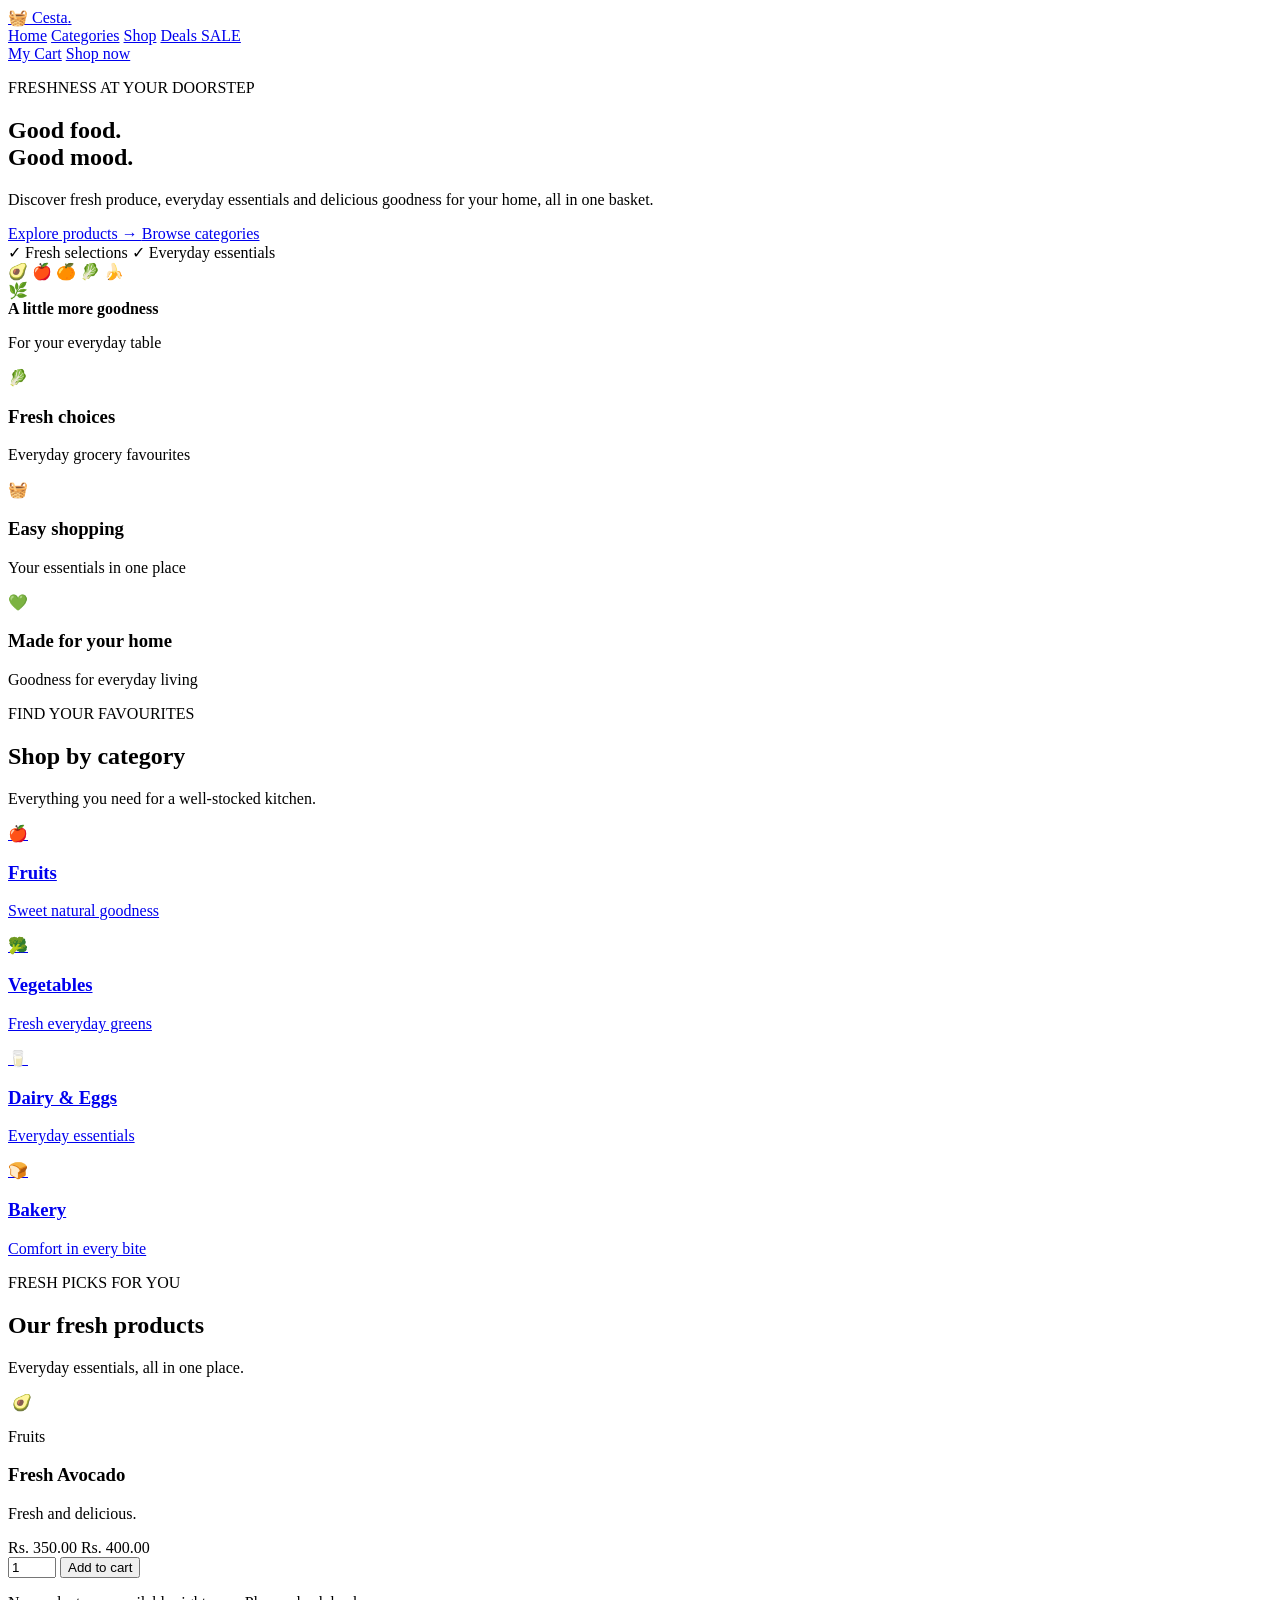
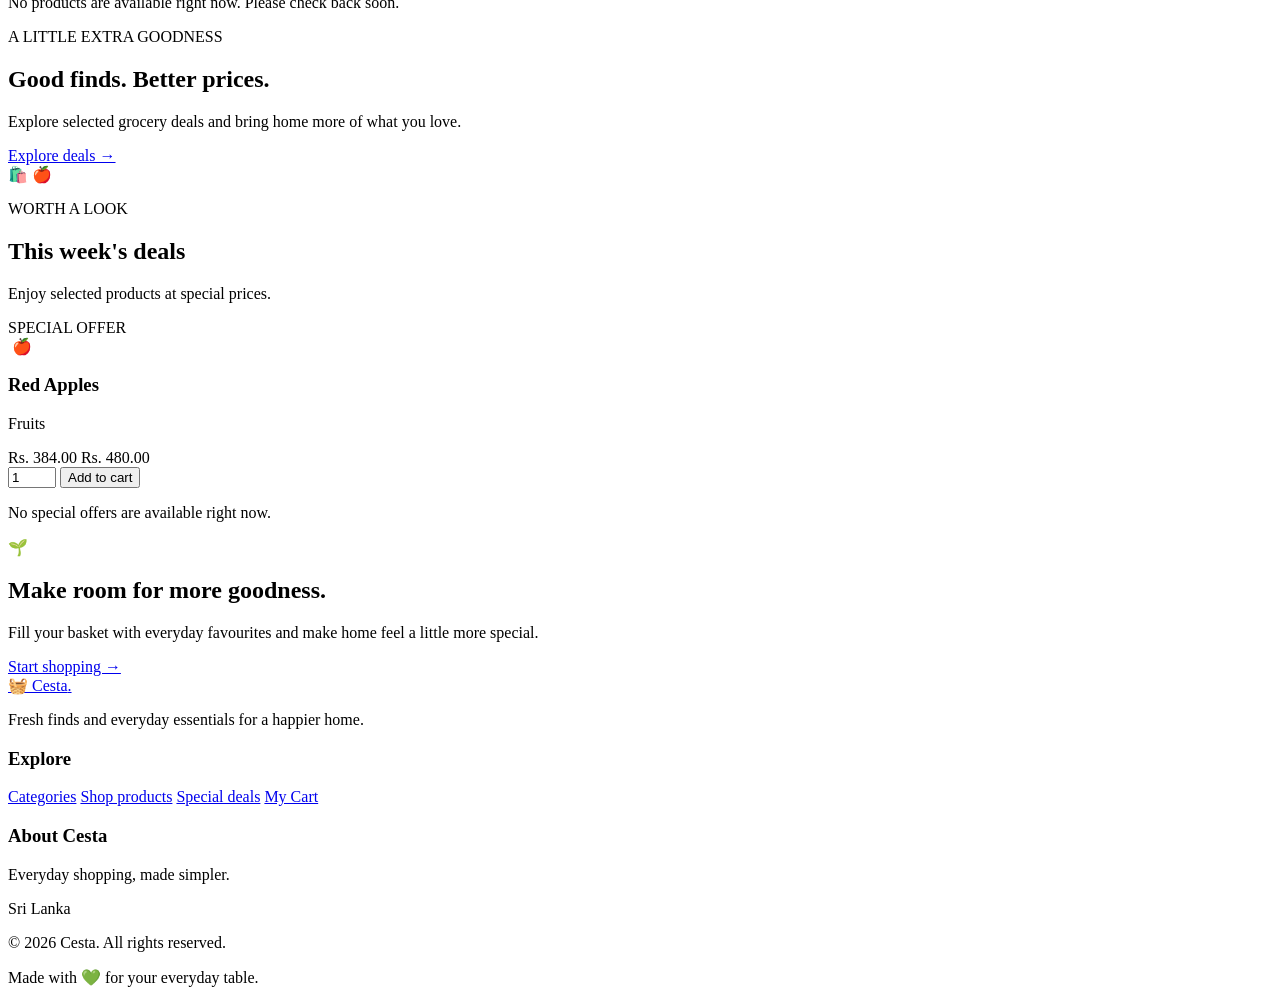
==== src/main/resources/templates/index.html @ f55c7b5a "Initial commit: Cesta Basket application" ====
<!DOCTYPE html>
<html lang="en" xmlns:th="http://www.thymeleaf.org">

<head>
    <meta charset="UTF-8">
    <meta name="viewport" content="width=device-width, initial-scale=1.0">

    <title>Cesta | Fresh Groceries, Delivered with Care</title>

    <meta name="description"
          content="Shop fresh fruits, vegetables, dairy and everyday groceries at Cesta.">

    <link rel="stylesheet" th:href="@{/css/style.css}">
</head>

<body>

<!-- ==================== NAVBAR ==================== -->
<header class="site-header">
    <div class="navbar">

        <a href="/" class="logo">
            <span class="logo-icon">🧺</span>
            <span>Cesta<span class="logo-dot">.</span></span>
        </a>

        <nav class="main-nav">
            <a href="/">Home</a>
            <a href="#categories">Categories</a>
            <a href="#products">Shop</a>
            <a href="#deals">Deals <span class="nav-deal">SALE</span></a>
        </nav>

        <div class="nav-actions">
            <a href="/cart" class="nav-shop-button">My Cart</a>
            <a href="#products" class="nav-shop-button">Shop now</a>
        </div>

    </div>
</header>

<main>

    <!-- ==================== HERO ==================== -->
    <section class="hero">
        <div class="hero-content">

            <p class="eyebrow">FRESHNESS AT YOUR DOORSTEP</p>

            <h1>
                Good food.<br>
                <span>Good mood.</span>
            </h1>

            <p class="hero-description">
                Discover fresh produce, everyday essentials and
                delicious goodness for your home, all in one basket.
            </p>

            <div class="hero-actions">
                <a href="#products" class="primary-button">
                    Explore products →
                </a>

                <a href="#categories" class="secondary-button">
                    Browse categories
                </a>
            </div>

            <div class="hero-trust">
                <span>✓ Fresh selections</span>
                <span>✓ Everyday essentials</span>
            </div>

        </div>

        <div class="hero-visual">
            <div class="hero-circle">
                <span class="hero-emoji">🥑</span>
                <span class="floating-fruit fruit-one">🍎</span>
                <span class="floating-fruit fruit-two">🍊</span>
                <span class="floating-fruit fruit-three">🥬</span>
                <span class="floating-fruit fruit-four">🍌</span>
            </div>

            <div class="hero-note">
                <span class="note-icon">🌿</span>
                <div>
                    <strong>A little more goodness</strong>
                    <p>For your everyday table</p>
                </div>
            </div>
        </div>
    </section>

    <!-- ==================== BENEFITS ==================== -->
    <section class="benefits">

        <div class="benefit-item">
            <span class="benefit-icon">🥬</span>
            <div>
                <h3>Fresh choices</h3>
                <p>Everyday grocery favourites</p>
            </div>
        </div>

        <div class="benefit-item">
            <span class="benefit-icon">🧺</span>
            <div>
                <h3>Easy shopping</h3>
                <p>Your essentials in one place</p>
            </div>
        </div>

        <div class="benefit-item">
            <span class="benefit-icon">💚</span>
            <div>
                <h3>Made for your home</h3>
                <p>Goodness for everyday living</p>
            </div>
        </div>

    </section>

    <!-- ==================== CATEGORIES ==================== -->
    <section class="categories-section" id="categories">

        <div class="section-heading">
            <p class="eyebrow">FIND YOUR FAVOURITES</p>
            <h2>Shop by category</h2>
            <p>Everything you need for a well-stocked kitchen.</p>
        </div>

        <div class="category-grid">

            <a href="#products" class="category-card">
                <div class="category-image category-fruits">🍎</div>
                <h3>Fruits</h3>
                <p>Sweet natural goodness</p>
            </a>

            <a href="#products" class="category-card">
                <div class="category-image category-vegetables">🥦</div>
                <h3>Vegetables</h3>
                <p>Fresh everyday greens</p>
            </a>

            <a href="#products" class="category-card">
                <div class="category-image category-dairy">🥛</div>
                <h3>Dairy &amp; Eggs</h3>
                <p>Everyday essentials</p>
            </a>

            <a href="#products" class="category-card">
                <div class="category-image category-bakery">🍞</div>
                <h3>Bakery</h3>
                <p>Comfort in every bite</p>
            </a>

        </div>
    </section>

    <!-- ==================== PRODUCTS ==================== -->
    <section class="products-section" id="products">

        <div class="section-heading">
            <p class="eyebrow">FRESH PICKS FOR YOU</p>
            <h2>Our fresh products</h2>
            <p>Everyday essentials, all in one place.</p>
        </div>

        <div class="product-grid">

            <article class="product-card"
                     th:each="product : ${products}">

                <div class="product-image">

                    <img th:if="${product.imagePath != null and !product.imagePath.isEmpty()}"
                         th:src="${product.imagePath}"
                         th:alt="${product.name}"
                         class="product-photo">

                    <span th:unless="${product.imagePath != null and !product.imagePath.isEmpty()}"
                          th:text="${product.imageEmoji}">🥑</span>

                </div>

                <div class="product-info">

                    <p class="product-category"
                       th:text="${product.category}">Fruits</p>

                    <h3 th:text="${product.name}">Fresh Avocado</h3>

                    <p class="product-description"
                       th:text="${product.description}">
                        Fresh and delicious.
                    </p>

                    <div class="product-price">

                        <span class="current-price"
                              th:text="${'Rs. ' + #numbers.formatDecimal(product.price, 1, 'COMMA', 2, 'POINT')}">
                            Rs. 350.00
                        </span>

                        <span class="old-price"
                              th:if="${product.originalPrice != null and product.originalPrice.compareTo(product.price) > 0}"
                              th:text="${'Rs. ' + #numbers.formatDecimal(product.originalPrice, 1, 'COMMA', 2, 'POINT')}">
                            Rs. 400.00
                        </span>

                    </div>

                    <!-- WORKING ADD TO CART FORM -->
                    <form th:action="@{/cart/add}" method="post">

                        <input type="hidden"
                               name="productId"
                               th:value="${product.id}">

                        <input type="number"
                               name="quantity"
                               value="1"
                               min="1"
                               max="99"
                               aria-label="Quantity">

                        <button class="add-to-cart" type="submit">
                            Add to cart
                        </button>

                    </form>

                </div>
            </article>

        </div>

        <p class="empty-message"
           th:if="${#lists.isEmpty(products)}">
            No products are available right now. Please check back soon.
        </p>

    </section>

    <!-- ==================== DEALS ==================== -->
    <section class="deals-section" id="deals">

        <div class="deals-banner">

            <div class="deals-banner-content">
                <p class="eyebrow">A LITTLE EXTRA GOODNESS</p>

                <h2>Good finds. <span>Better prices.</span></h2>

                <p>
                    Explore selected grocery deals and bring home
                    more of what you love.
                </p>

                <a href="#deal-products" class="primary-button">
                    Explore deals →
                </a>
            </div>

            <div class="deals-banner-art">
                <span>🛍️</span>
                <span class="deal-art-fruit">🍎</span>
            </div>

        </div>

        <div class="section-heading deals-heading" id="deal-products">
            <p class="eyebrow">WORTH A LOOK</p>
            <h2>This week's deals</h2>
            <p>Enjoy selected products at special prices.</p>
        </div>

        <div class="deal-grid">

            <article class="deal-card"
                     th:each="product : ${deals}">

                <span class="deal-badge">SPECIAL OFFER</span>

                <div class="deal-image">

                    <img th:if="${product.imagePath != null and !product.imagePath.isEmpty()}"
                         th:src="${product.imagePath}"
                         th:alt="${product.name}"
                         class="product-photo">

                    <span th:unless="${product.imagePath != null and !product.imagePath.isEmpty()}"
                          th:text="${product.imageEmoji}">🍎</span>

                </div>

                <h3 th:text="${product.name}">Red Apples</h3>

                <p class="product-category"
                   th:text="${product.category}">Fruits</p>

                <div class="deal-prices">

                    <span class="current-price"
                          th:text="${'Rs. ' + #numbers.formatDecimal(product.price, 1, 'COMMA', 2, 'POINT')}">
                        Rs. 384.00
                    </span>

                    <span class="old-price"
                          th:if="${product.originalPrice != null and product.originalPrice.compareTo(product.price) > 0}"
                          th:text="${'Rs. ' + #numbers.formatDecimal(product.originalPrice, 1, 'COMMA', 2, 'POINT')}">
                        Rs. 480.00
                    </span>

                </div>

                <!-- WORKING ADD TO CART FORM -->
                <form th:action="@{/cart/add}" method="post">

                    <input type="hidden"
                           name="productId"
                           th:value="${product.id}">

                    <input type="number"
                           name="quantity"
                           value="1"
                           min="1"
                           max="99"
                           aria-label="Quantity">

                    <button class="add-to-cart" type="submit">
                        Add to cart
                    </button>

                </form>

            </article>

        </div>

        <p class="empty-message"
           th:if="${#lists.isEmpty(deals)}">
            No special offers are available right now.
        </p>

    </section>

    <!-- ==================== CALL TO ACTION ==================== -->
    <section class="closing-section">

        <div class="closing-content">
            <span class="closing-icon">🌱</span>

            <h2>Make room for more goodness.</h2>

            <p>
                Fill your basket with everyday favourites
                and make home feel a little more special.
            </p>

            <a href="#products" class="primary-button">
                Start shopping →
            </a>
        </div>

    </section>

</main>

<!-- ==================== FOOTER ==================== -->
<footer class="site-footer">

    <div class="footer-main">

        <div class="footer-brand">

            <a href="/" class="logo">
                <span class="logo-icon">🧺</span>
                <span>Cesta<span class="logo-dot">.</span></span>
            </a>

            <p>
                Fresh finds and everyday essentials
                for a happier home.
            </p>

        </div>

        <div class="footer-links">
            <h3>Explore</h3>
            <a href="#categories">Categories</a>
            <a href="#products">Shop products</a>
            <a href="#deals">Special deals</a>
            <a href="/cart">My Cart</a>
        </div>

        <div class="footer-links">
            <h3>About Cesta</h3>
            <p>Everyday shopping, made simpler.</p>
            <p>Sri Lanka</p>
        </div>

    </div>

    <div class="footer-bottom">

        <p>
            © <span th:text="${#dates.year(#dates.createNow())}">2026</span>
            Cesta. All rights reserved.
        </p>

        <p>Made with 💚 for your everyday table.</p>

    </div>

</footer>

</body>
</html>
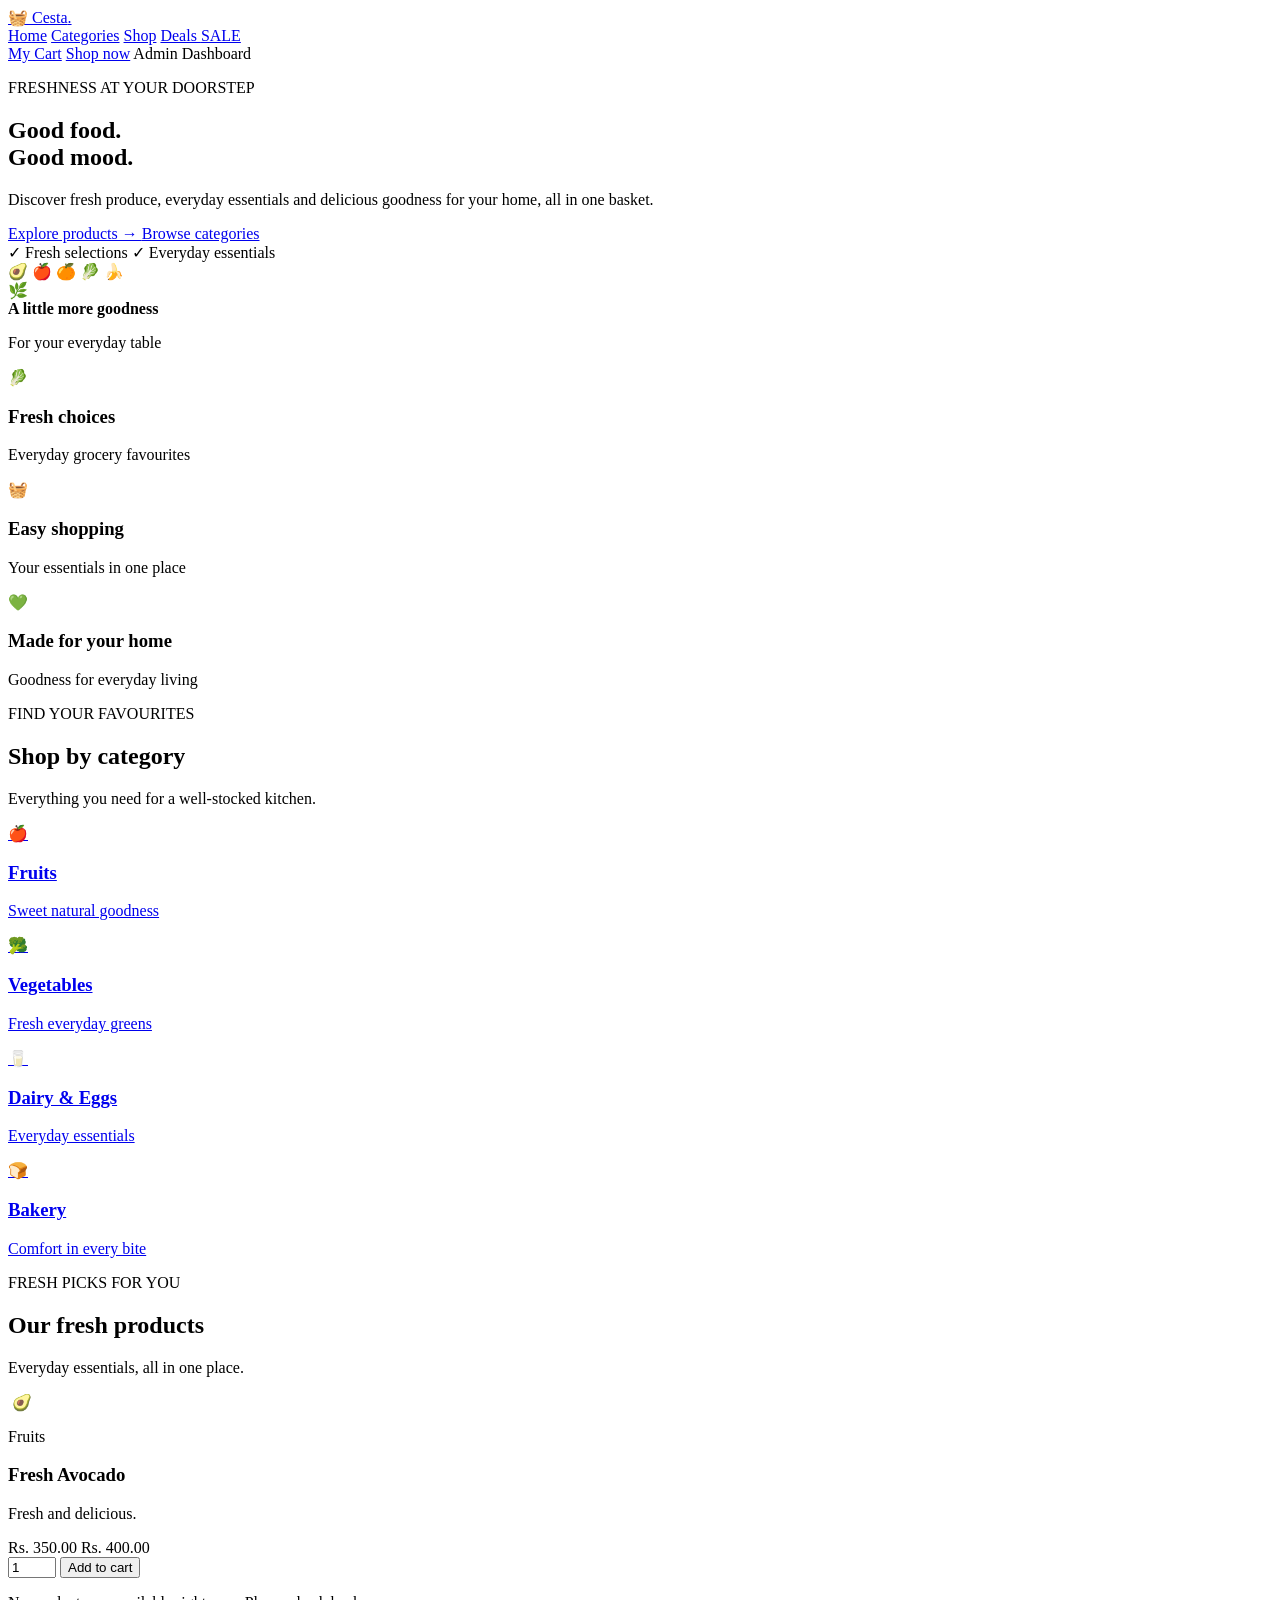
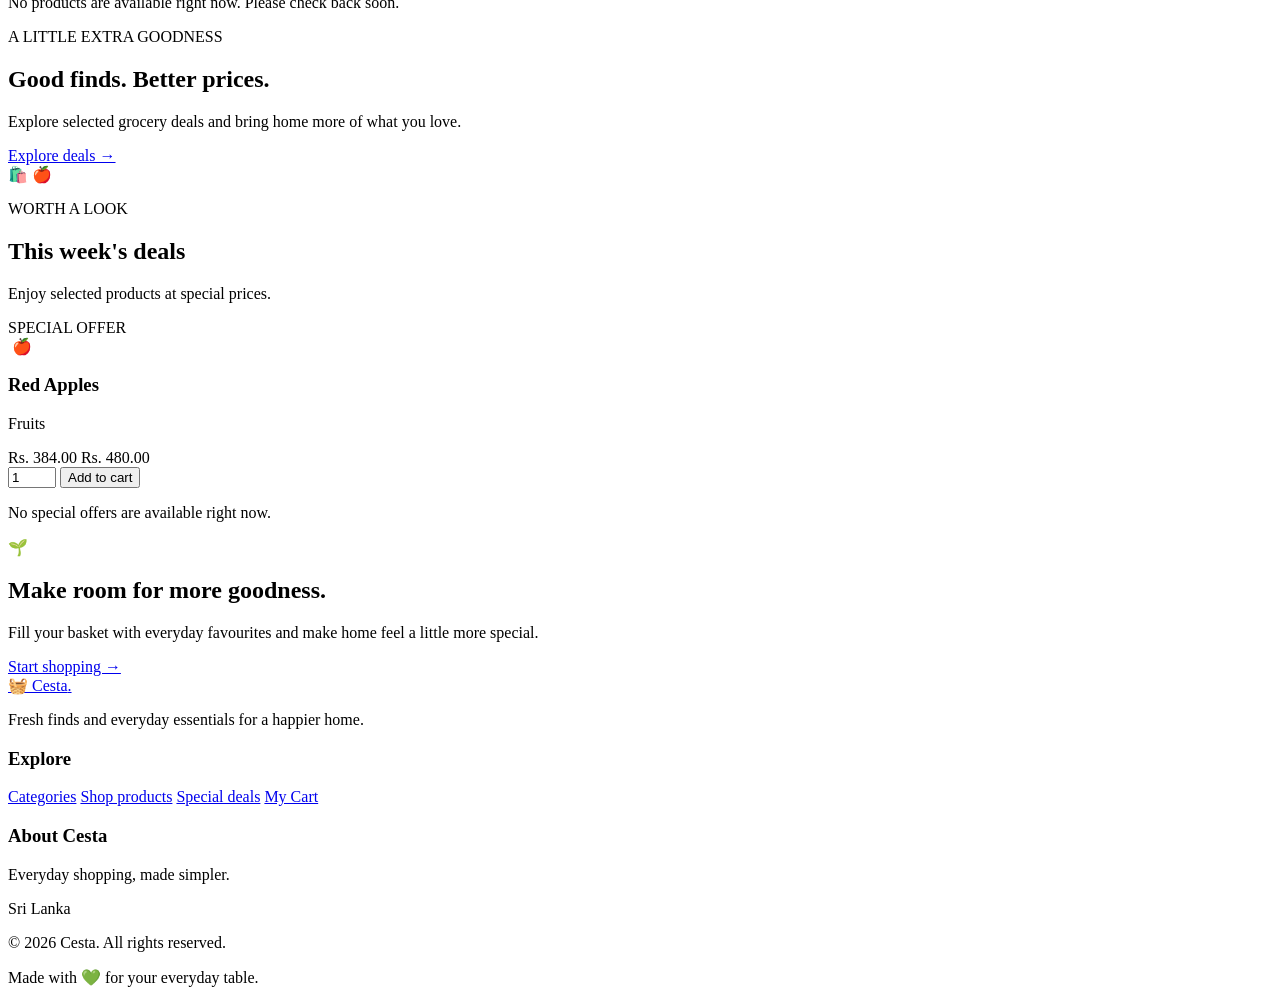
==== commit e072908b: "Add checkout stock validation and admin navigation" ====
--- a/src/main/resources/templates/index.html
+++ b/src/main/resources/templates/index.html
@@ -1,4 +1,3 @@
-
 <!DOCTYPE html>
 <html lang="en" xmlns:th="http://www.thymeleaf.org">
 
@@ -35,6 +34,13 @@
         <div class="nav-actions">
             <a href="/cart" class="nav-shop-button">My Cart</a>
             <a href="#products" class="nav-shop-button">Shop now</a>
+
+            <!-- Visible only to logged-in administrators -->
+            <a th:if="${session.cestaRole == 'ADMIN'}"
+               th:href="@{/admin/orders}"
+               class="nav-shop-button">
+                Admin Dashboard
+            </a>
         </div>
 
     </div>
@@ -214,7 +220,6 @@
 
                     </div>
 
-                    <!-- WORKING ADD TO CART FORM -->
                     <form th:action="@{/cart/add}" method="post">
 
                         <input type="hidden"
@@ -318,7 +323,6 @@
 
                 </div>
 
-                <!-- WORKING ADD TO CART FORM -->
                 <form th:action="@{/cart/add}" method="post">
 
                     <input type="hidden"
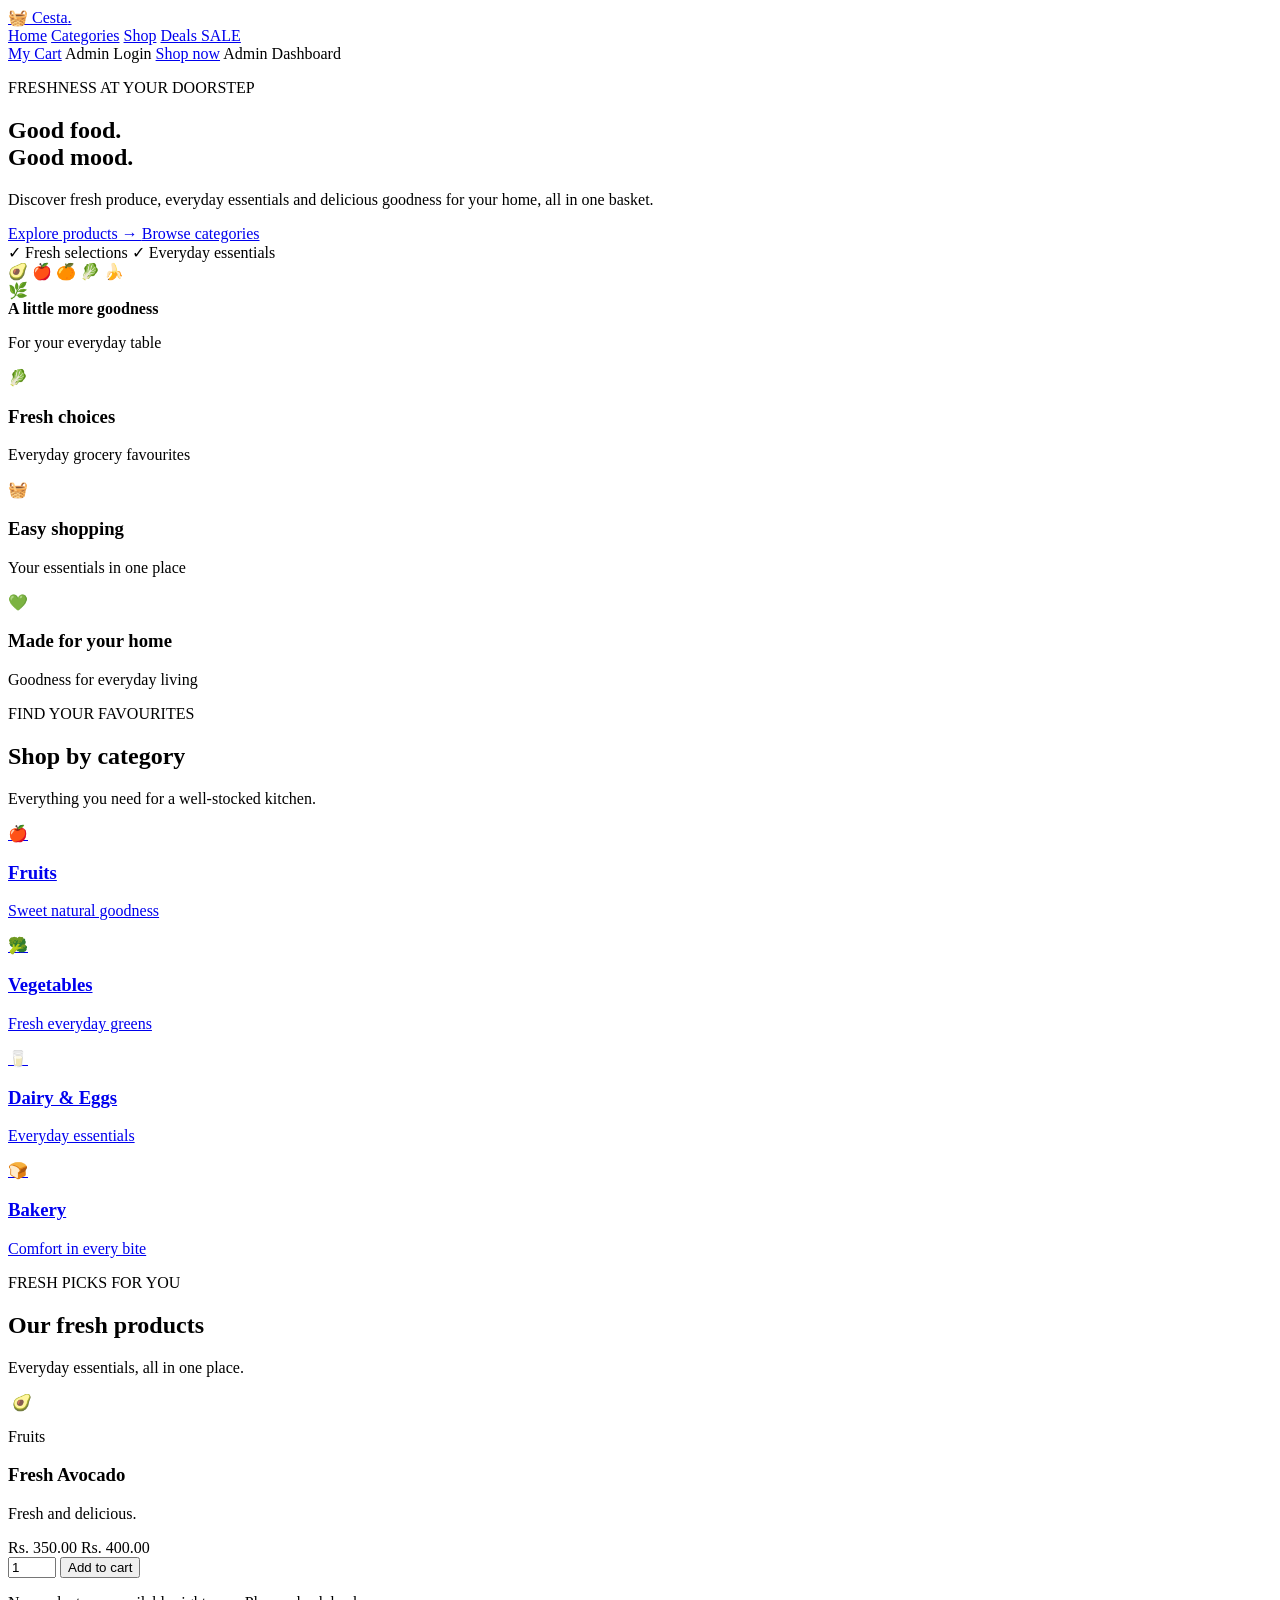
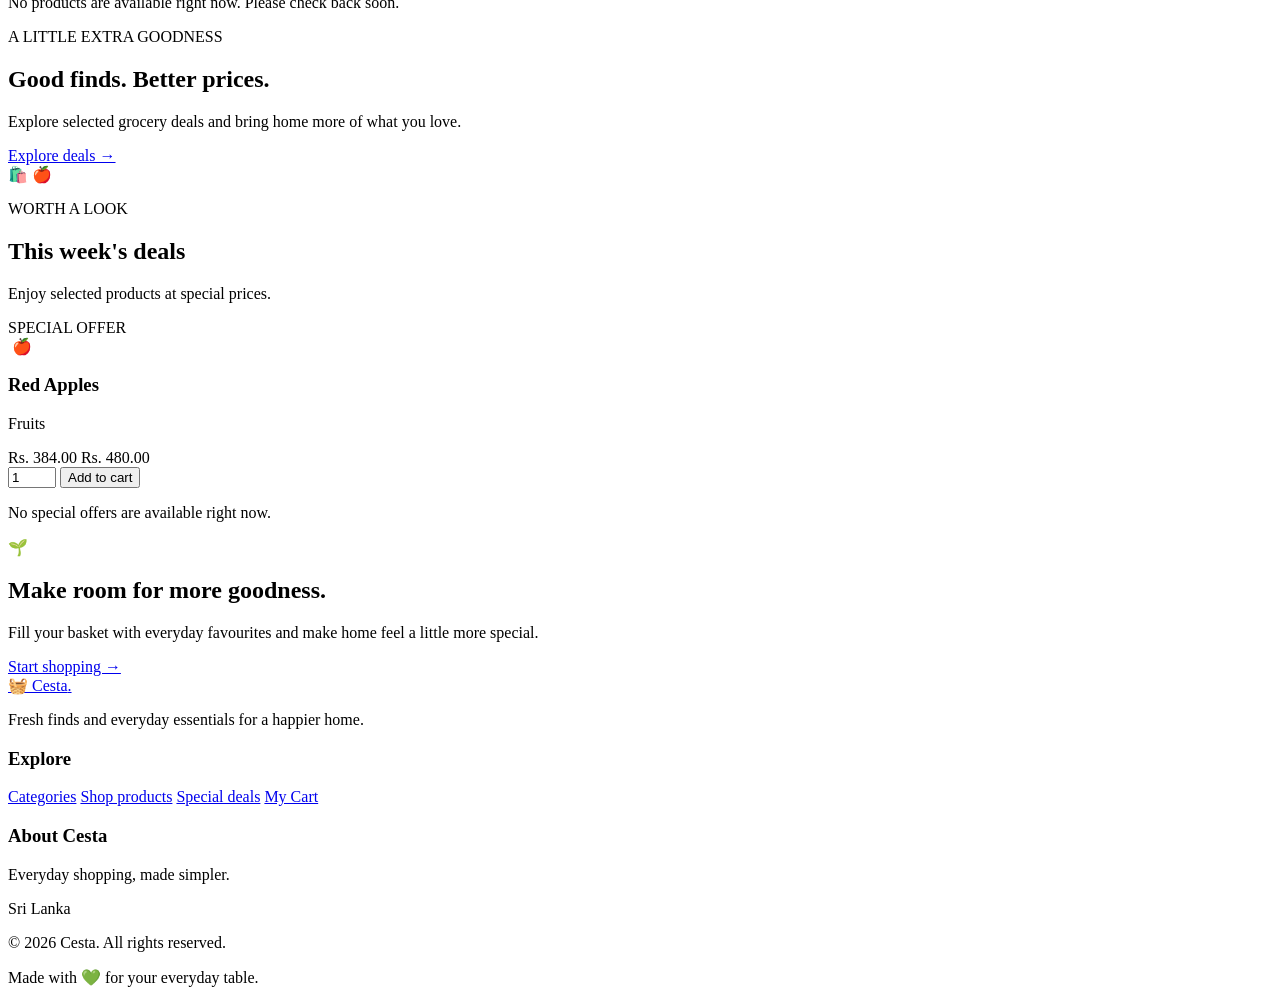
==== commit 98f474ef: "Add visible admin login link to homepage" ====
--- a/src/main/resources/templates/index.html
+++ b/src/main/resources/templates/index.html
@@ -33,6 +33,7 @@
 
         <div class="nav-actions">
             <a href="/cart" class="nav-shop-button">My Cart</a>
+            <a th:href="@{/login}" class="nav-shop-button">Admin Login</a>
             <a href="#products" class="nav-shop-button">Shop now</a>
 
             <!-- Visible only to logged-in administrators -->
